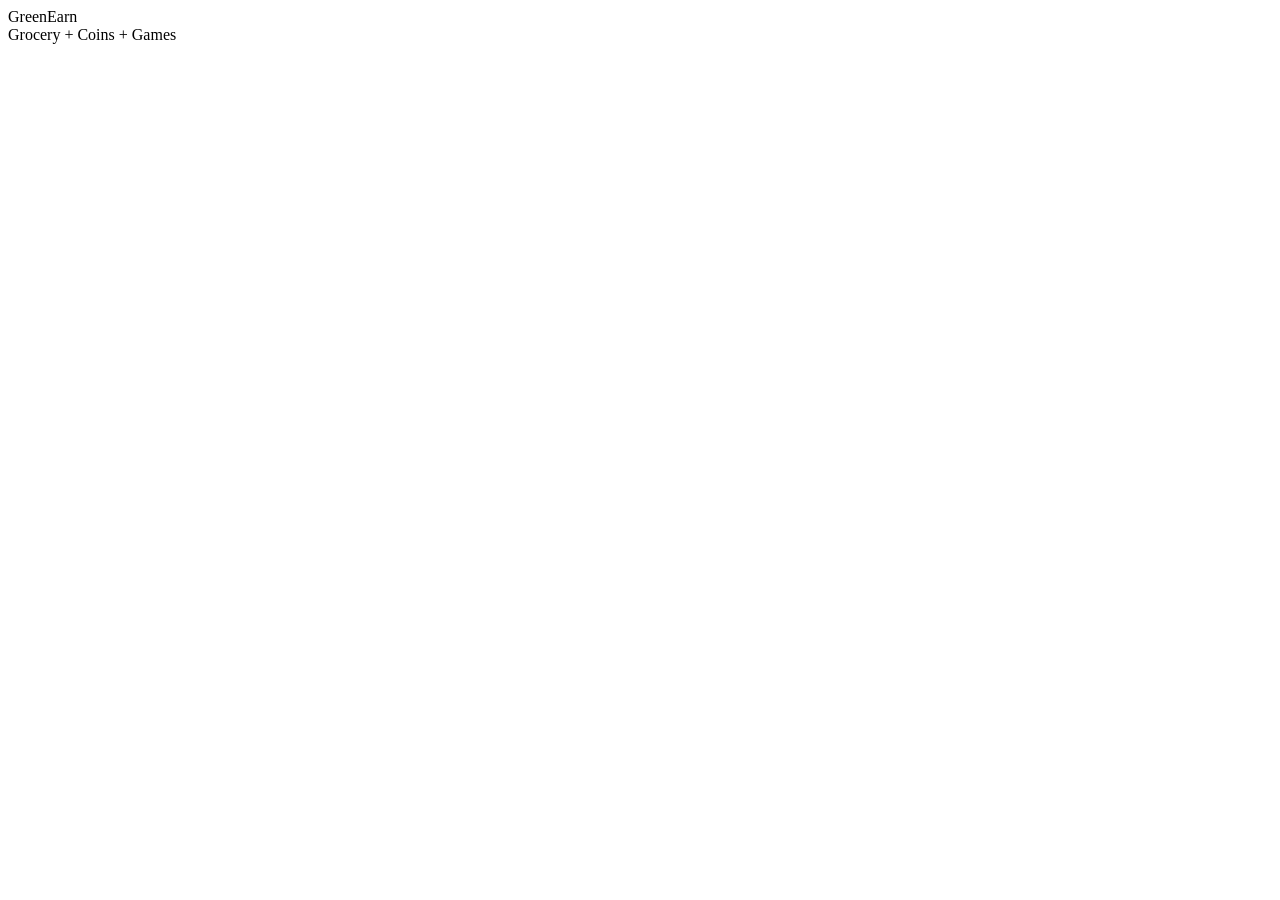
==== index.html @ c7df8be6 "Create index.html" ====
<!DOCTYPE html>
<html lang="hi">
<head>
  <meta charset="UTF-8">
  <meta name="viewport" content="width=device-width, initial-scale=1.0, maximum-scale=1.0, user-scalable=no">
  <meta name="theme-color" content="#00c896">
  <meta name="description" content="GreenEarn - Grocery shopping, coins earn karo, games khelo!">
  <meta name="mobile-web-app-capable" content="yes">
  <meta name="apple-mobile-web-app-capable" content="yes">
  <meta name="apple-mobile-web-app-status-bar-style" content="black-translucent">
  <meta name="apple-mobile-web-app-title" content="GreenEarn">
  <title>GreenEarn</title>
  <link rel="manifest" href="manifest.json">
  <link rel="icon" href="icons/icon-192.png">
  <link rel="apple-touch-icon" href="icons/icon-192.png">
  <link rel="stylesheet" href="css/style.css">
</head>
<body>

<!-- ===========================
     LOADING SCREEN
=========================== -->
<div id="loading-screen">
  <div class="loader-logo">GreenEarn</div>
  <div class="loader-sub">Grocery + Coins + Games</div>
  <div class="loader-bar">
    <div class="loader-bar-fill"></div>
  </div>
</div>

<!-- ===========================
     REGISTER SCREEN
=========================== -->
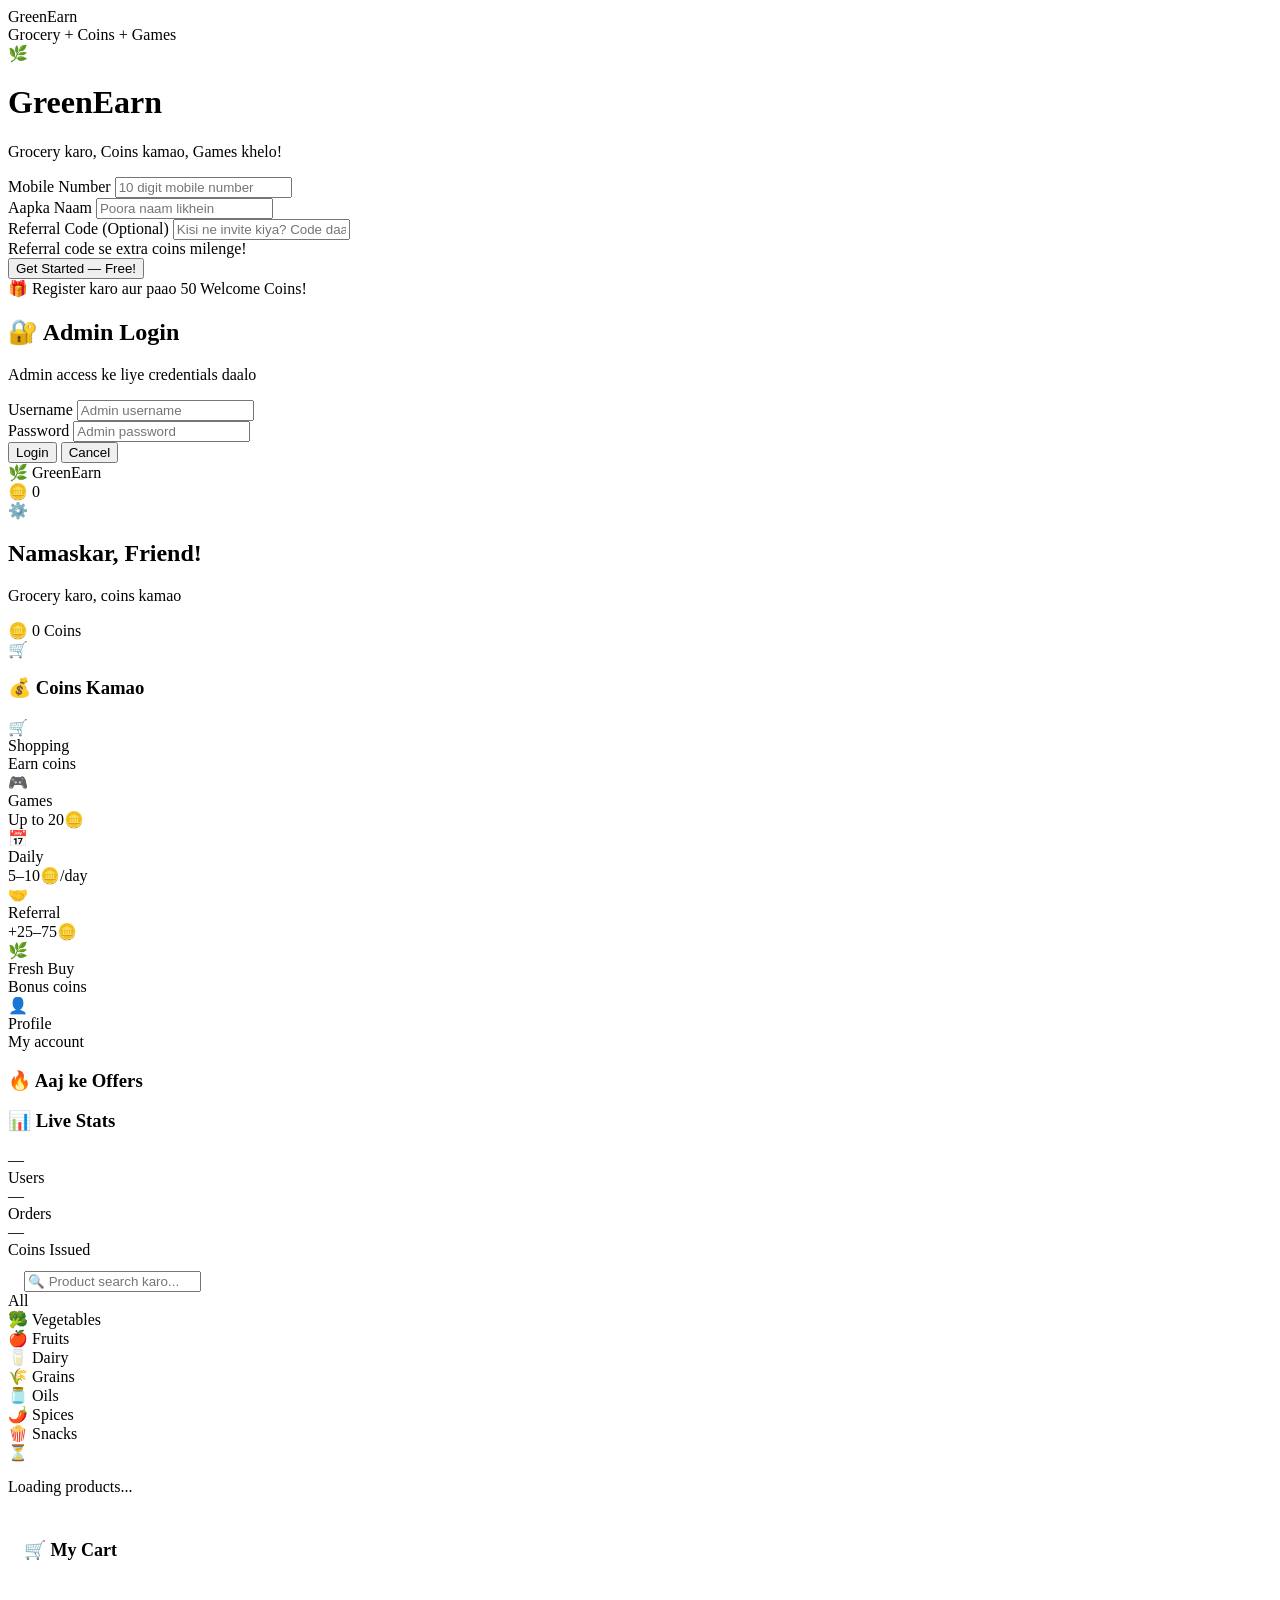
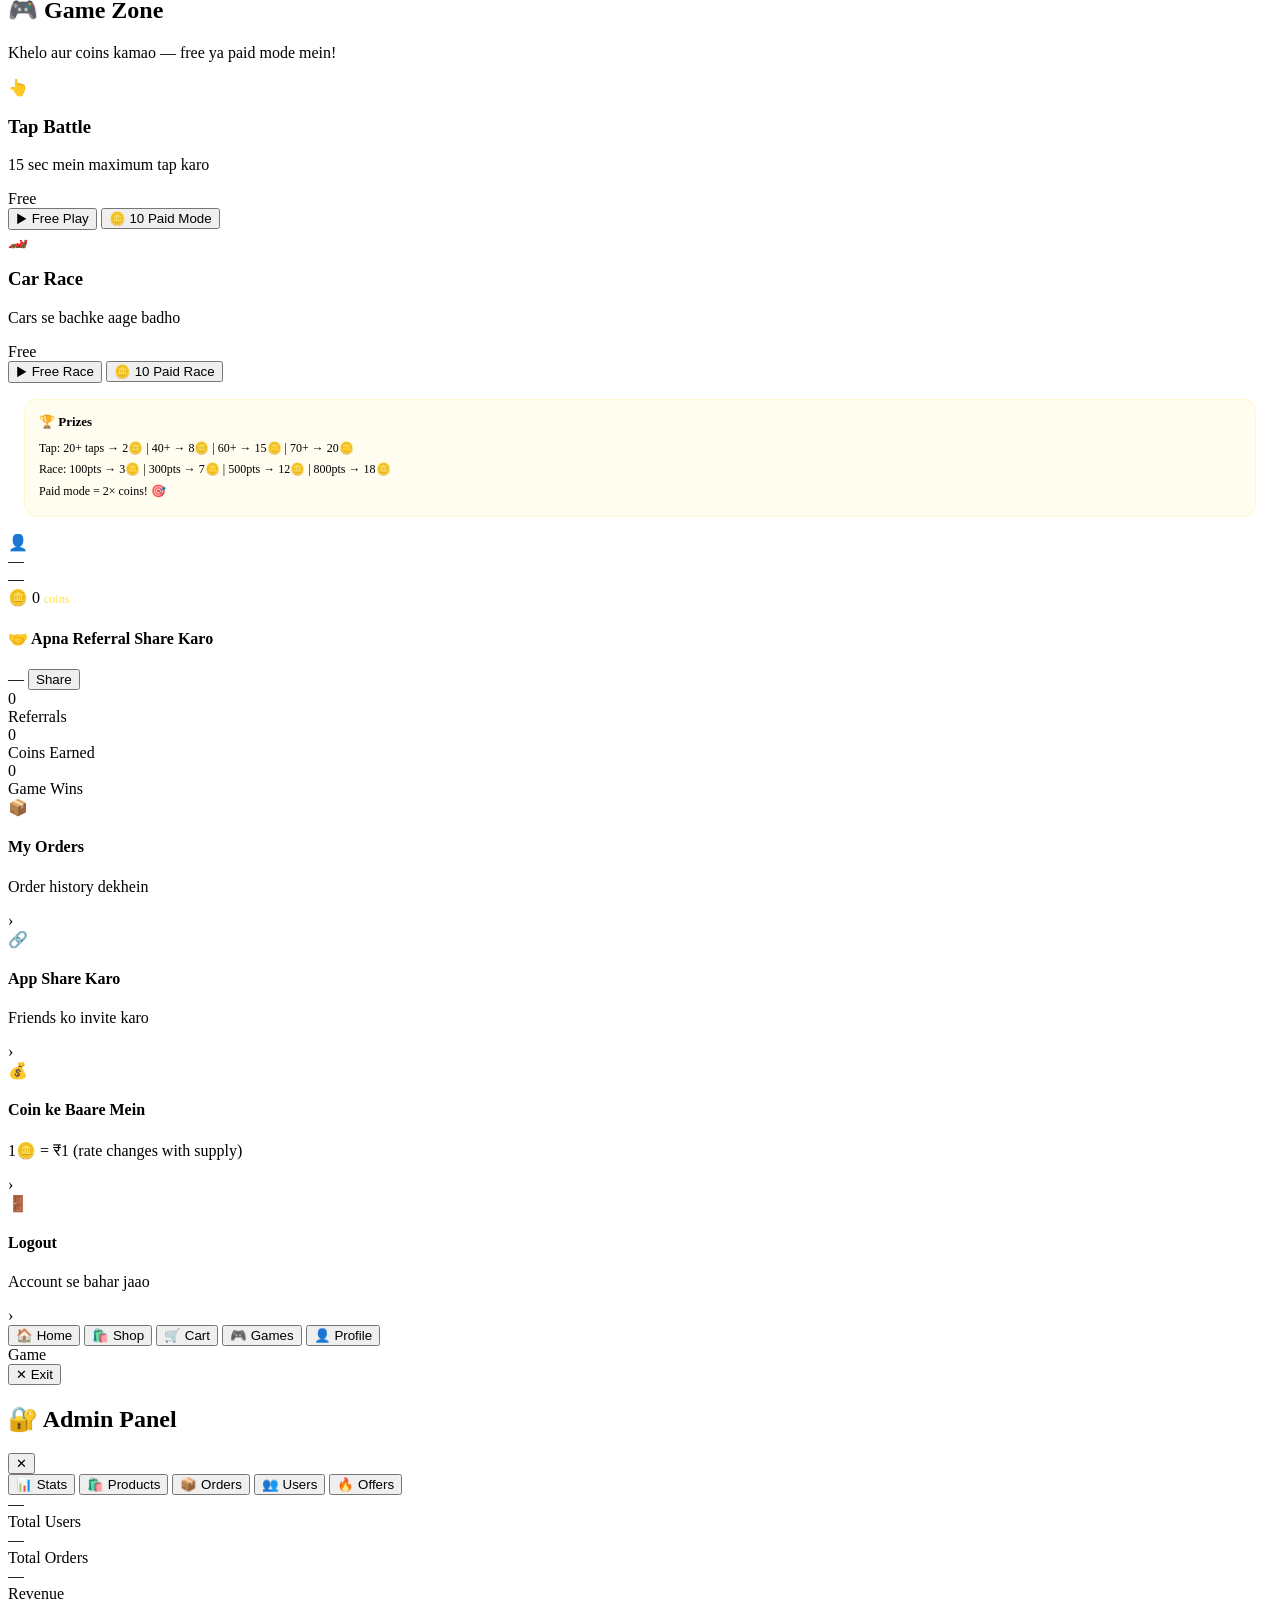
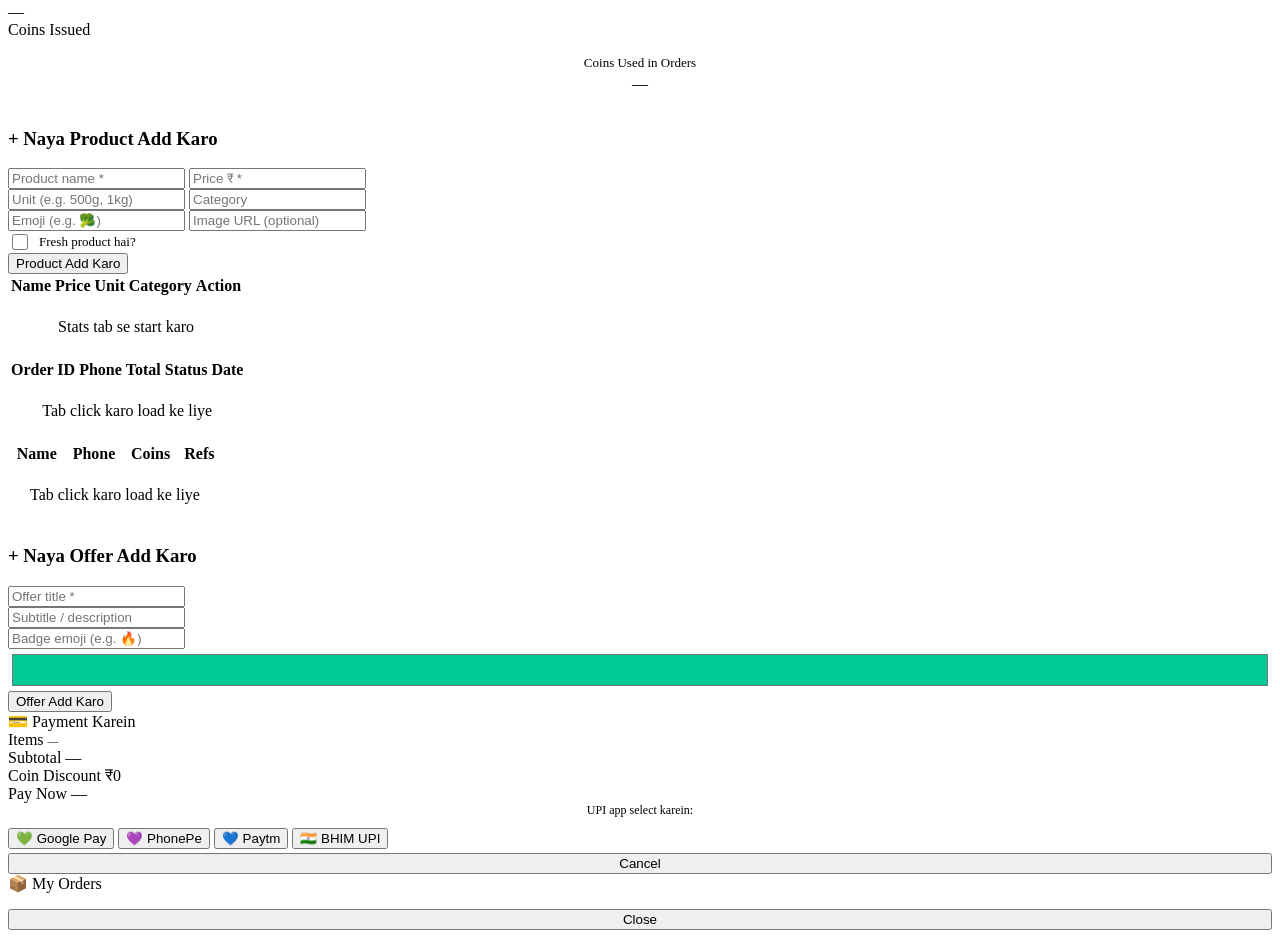
==== commit f8c69de2: "Create index.html" ====
--- a/index.html
+++ b/index.html
@@ -30,4 +30,561 @@
 
 <!-- ===========================
      REGISTER SCREEN
-=========================== -->+=========================== -->
+<div id="register-screen">
+  <div class="register-card">
+    <div class="register-logo">
+      <div class="logo-icon">🌿</div>
+      <h1>GreenEarn</h1>
+      <p>Grocery karo, Coins kamao, Games khelo!</p>
+    </div>
+    <form id="register-form">
+      <div class="input-group">
+        <label>Mobile Number</label>
+        <input type="tel" id="reg-phone" class="input-field" placeholder="10 digit mobile number" maxlength="10" pattern="[0-9]{10}" required>
+      </div>
+      <div class="input-group">
+        <label>Aapka Naam</label>
+        <input type="text" id="reg-name" class="input-field" placeholder="Poora naam likhein" required>
+      </div>
+      <div class="input-group">
+        <label>Referral Code (Optional)</label>
+        <input type="text" id="reg-ref" class="input-field" placeholder="Kisi ne invite kiya? Code daalo" autocomplete="off">
+        <div class="ref-note">Referral code se extra coins milenge!</div>
+      </div>
+      <button type="submit" class="btn-primary">Get Started — Free!</button>
+      <div class="welcome-bonus">🎁 Register karo aur paao 50 Welcome Coins!</div>
+    </form>
+  </div>
+</div>
+
+<!-- ===========================
+     ADMIN LOGIN
+=========================== -->
+<div id="admin-login-screen">
+  <div class="admin-login-card">
+    <h2>🔐 Admin Login</h2>
+    <p>Admin access ke liye credentials daalo</p>
+    <form id="admin-login-form">
+      <div class="input-group">
+        <label>Username</label>
+        <input type="text" id="admin-user-input" class="input-field" placeholder="Admin username" autocomplete="off">
+      </div>
+      <div class="input-group">
+        <label>Password</label>
+        <input type="password" id="admin-pass-input" class="input-field" placeholder="Admin password">
+      </div>
+      <button type="submit" class="btn-admin">Login</button>
+      <button type="button" class="btn-cancel" id="btn-cancel-admin">Cancel</button>
+    </form>
+  </div>
+</div>
+
+<!-- ===========================
+     MAIN APP
+=========================== -->
+<div id="main-app">
+
+  <!-- Header -->
+  <header class="app-header">
+    <div class="header-logo">🌿 GreenEarn</div>
+    <div class="header-right">
+      <div class="coin-chip">
+        <span>🪙</span>
+        <span class="coin-display" id="header-coins">0</span>
+      </div>
+      <div id="admin-tap-zone">⚙️</div>
+    </div>
+  </header>
+
+  <!-- Pages -->
+
+  <!-- HOME -->
+  <section id="page-home" class="page active">
+    <div class="hero-banner">
+      <div class="hero-text">
+        <h2>Namaskar, <span id="hero-user-name">Friend</span>!</h2>
+        <p>Grocery karo, coins kamao</p>
+        <div class="hero-coins"><span>🪙</span> <span id="hero-coins">0</span> Coins</div>
+      </div>
+      <div class="hero-emoji">🛒</div>
+    </div>
+
+    <!-- Supply Banner -->
+    <div id="supply-wrap"></div>
+
+    <!-- Earn Ways -->
+    <div class="section-header">
+      <h3>💰 Coins Kamao</h3>
+    </div>
+    <div class="earn-grid">
+      <div class="earn-card" onclick="loadPage('shop')">
+        <div class="earn-icon">🛒</div>
+        <div class="earn-title">Shopping</div>
+        <div class="earn-amt">Earn coins</div>
+      </div>
+      <div class="earn-card" onclick="loadPage('games')">
+        <div class="earn-icon">🎮</div>
+        <div class="earn-title">Games</div>
+        <div class="earn-amt">Up to 20🪙</div>
+      </div>
+      <div class="earn-card" id="btn-daily-bonus">
+        <div class="earn-icon">📅</div>
+        <div class="earn-title">Daily</div>
+        <div class="earn-amt">5–10🪙/day</div>
+      </div>
+      <div class="earn-card" onclick="loadPage('profile')">
+        <div class="earn-icon">🤝</div>
+        <div class="earn-title">Referral</div>
+        <div class="earn-amt">+25–75🪙</div>
+      </div>
+      <div class="earn-card" onclick="loadPage('shop')">
+        <div class="earn-icon">🌿</div>
+        <div class="earn-title">Fresh Buy</div>
+        <div class="earn-amt">Bonus coins</div>
+      </div>
+      <div class="earn-card" onclick="loadPage('profile')">
+        <div class="earn-icon">👤</div>
+        <div class="earn-title">Profile</div>
+        <div class="earn-amt">My account</div>
+      </div>
+    </div>
+
+    <!-- Offers -->
+    <div class="section-header">
+      <h3>🔥 Aaj ke Offers</h3>
+    </div>
+    <div class="offers-scroll" id="offers-wrap"></div>
+
+    <!-- Live Stats -->
+    <div class="section-header">
+      <h3>📊 Live Stats</h3>
+    </div>
+    <div class="stats-row">
+      <div class="stat-card">
+        <div class="stat-value" id="stat-users">—</div>
+        <div class="stat-label">Users</div>
+      </div>
+      <div class="stat-card">
+        <div class="stat-value" id="stat-orders">—</div>
+        <div class="stat-label">Orders</div>
+      </div>
+      <div class="stat-card">
+        <div class="stat-value" id="stat-coins">—</div>
+        <div class="stat-label">Coins Issued</div>
+      </div>
+    </div>
+  </section>
+
+  <!-- SHOP -->
+  <section id="page-shop" class="page">
+    <div style="padding:12px 16px 0">
+      <input type="search" id="search-input" class="input-field" placeholder="🔍 Product search karo...">
+    </div>
+    <div class="category-scroll">
+      <div class="cat-chip active" data-cat="All">All</div>
+      <div class="cat-chip" data-cat="Vegetables">🥦 Vegetables</div>
+      <div class="cat-chip" data-cat="Fruits">🍎 Fruits</div>
+      <div class="cat-chip" data-cat="Dairy">🥛 Dairy</div>
+      <div class="cat-chip" data-cat="Grains">🌾 Grains</div>
+      <div class="cat-chip" data-cat="Oils">🫙 Oils</div>
+      <div class="cat-chip" data-cat="Spices">🌶️ Spices</div>
+      <div class="cat-chip" data-cat="Snacks">🍿 Snacks</div>
+    </div>
+    <div class="products-grid" id="products-grid">
+      <div class="empty-state" style="grid-column:span 2">
+        <div class="empty-icon">⏳</div>
+        <p>Loading products...</p>
+      </div>
+    </div>
+  </section>
+
+  <!-- CART -->
+  <section id="page-cart" class="page">
+    <div style="padding:12px 16px 0;display:flex;justify-content:space-between;align-items:center">
+      <h2 style="font-size:18px;font-weight:700">🛒 My Cart</h2>
+    </div>
+    <div id="cart-container"></div>
+  </section>
+
+  <!-- GAMES -->
+  <section id="page-games" class="page">
+    <div class="games-hero">
+      <h2>🎮 Game Zone</h2>
+      <p>Khelo aur coins kamao — free ya paid mode mein!</p>
+    </div>
+    <div class="game-cards">
+      <!-- Tap Battle -->
+      <div class="game-card">
+        <div class="game-header">
+          <div class="game-icon">👆</div>
+          <div class="game-meta">
+            <h3>Tap Battle</h3>
+            <p>15 sec mein maximum tap karo</p>
+          </div>
+          <div class="game-badge free">Free</div>
+        </div>
+        <div class="game-actions">
+          <button class="btn-game-free" onclick="openTapFree()">▶ Free Play</button>
+          <button class="btn-game-paid" onclick="openTapPaid()">🪙 10 Paid Mode</button>
+        </div>
+      </div>
+      <!-- Car Race -->
+      <div class="game-card">
+        <div class="game-header">
+          <div class="game-icon">🏎️</div>
+          <div class="game-meta">
+            <h3>Car Race</h3>
+            <p>Cars se bachke aage badho</p>
+          </div>
+          <div class="game-badge free">Free</div>
+        </div>
+        <div class="game-actions">
+          <button class="btn-game-free" onclick="openRaceFree()">▶ Free Race</button>
+          <button class="btn-game-paid" onclick="openRacePaid()">🪙 10 Paid Race</button>
+        </div>
+      </div>
+    </div>
+    <div style="margin:16px;padding:14px;background:rgba(255,215,0,0.06);border:1px solid rgba(255,215,0,0.15);border-radius:14px">
+      <div style="font-size:13px;font-weight:700;color:var(--accent-gold);margin-bottom:8px">🏆 Prizes</div>
+      <div style="font-size:12px;color:var(--text-secondary);line-height:1.8">
+        Tap: 20+ taps → 2🪙 | 40+ → 8🪙 | 60+ → 15🪙 | 70+ → 20🪙<br>
+        Race: 100pts → 3🪙 | 300pts → 7🪙 | 500pts → 12🪙 | 800pts → 18🪙<br>
+        <span style="color:var(--accent-gold)">Paid mode = 2× coins! 🎯</span>
+      </div>
+    </div>
+  </section>
+
+  <!-- PROFILE -->
+  <section id="page-profile" class="page">
+    <div class="profile-card">
+      <div class="profile-avatar">👤</div>
+      <div class="profile-name" id="profile-name">—</div>
+      <div class="profile-phone" id="profile-phone">—</div>
+      <div class="profile-coins">
+        <span>🪙</span>
+        <span class="coin-display" id="profile-coins-val">0</span>
+        <span style="font-size:12px;font-weight:400;color:rgba(255,215,0,0.7)">coins</span>
+      </div>
+    </div>
+
+    <div class="referral-box">
+      <h4>🤝 Apna Referral Share Karo</h4>
+      <div class="ref-code-row">
+        <span class="ref-code" id="profile-ref-code">—</span>
+        <button class="btn-copy" id="btn-copy-ref">Share</button>
+      </div>
+      <div class="ref-stats">
+        <div class="ref-stat-item">
+          <div class="ref-stat-val" id="profile-ref-count">0</div>
+          <div class="ref-stat-lbl">Referrals</div>
+        </div>
+        <div class="ref-stat-item">
+          <div class="ref-stat-val" id="profile-ref-earned">0</div>
+          <div class="ref-stat-lbl">Coins Earned</div>
+        </div>
+        <div class="ref-stat-item">
+          <div class="ref-stat-val" id="profile-wins">0</div>
+          <div class="ref-stat-lbl">Game Wins</div>
+        </div>
+      </div>
+    </div>
+
+    <div class="menu-list">
+      <div class="menu-item" id="menu-orders">
+        <div class="menu-item-icon">📦</div>
+        <div class="menu-item-text">
+          <h4>My Orders</h4>
+          <p>Order history dekhein</p>
+        </div>
+        <div class="menu-item-arrow">›</div>
+      </div>
+      <div class="menu-item" id="menu-share">
+        <div class="menu-item-icon">🔗</div>
+        <div class="menu-item-text">
+          <h4>App Share Karo</h4>
+          <p>Friends ko invite karo</p>
+        </div>
+        <div class="menu-item-arrow">›</div>
+      </div>
+      <div class="menu-item">
+        <div class="menu-item-icon">💰</div>
+        <div class="menu-item-text">
+          <h4>Coin ke Baare Mein</h4>
+          <p>1🪙 = ₹1 (rate changes with supply)</p>
+        </div>
+        <div class="menu-item-arrow">›</div>
+      </div>
+      <div class="menu-item" id="menu-logout" style="border-color:rgba(255,77,109,0.2)">
+        <div class="menu-item-icon">🚪</div>
+        <div class="menu-item-text">
+          <h4 style="color:var(--accent-red)">Logout</h4>
+          <p>Account se bahar jaao</p>
+        </div>
+        <div class="menu-item-arrow">›</div>
+      </div>
+    </div>
+  </section>
+
+  <!-- Bottom Nav -->
+  <nav class="bottom-nav">
+    <button class="nav-item active" data-page="home">
+      <span class="nav-icon">🏠</span>
+      <span class="nav-label">Home</span>
+    </button>
+    <button class="nav-item" data-page="shop">
+      <span class="nav-icon">🛍️</span>
+      <span class="nav-label">Shop</span>
+    </button>
+    <button class="nav-item" data-page="cart" style="position:relative">
+      <span class="nav-icon">🛒</span>
+      <span class="nav-label">Cart</span>
+      <span id="cart-badge" style="display:none;position:absolute;top:4px;right:calc(50% - 18px);background:var(--accent-red);color:#fff;font-size:9px;font-weight:700;width:16px;height:16px;border-radius:50%;align-items:center;justify-content:center">0</span>
+    </button>
+    <button class="nav-item" data-page="games">
+      <span class="nav-icon">🎮</span>
+      <span class="nav-label">Games</span>
+    </button>
+    <button class="nav-item" data-page="profile">
+      <span class="nav-icon">👤</span>
+      <span class="nav-label">Profile</span>
+    </button>
+  </nav>
+
+</div><!-- end main-app -->
+
+<!-- ===========================
+     GAME OVERLAY (Fullscreen)
+=========================== -->
+<div id="game-overlay">
+  <div class="game-overlay-header">
+    <div class="game-overlay-title" id="game-overlay-title">Game</div>
+    <button class="btn-close-game" id="btn-close-game">✕ Exit</button>
+  </div>
+  <div id="game-canvas-area"></div>
+</div>
+
+<!-- ===========================
+     ADMIN PANEL
+=========================== -->
+<div id="admin-panel">
+  <div class="admin-header">
+    <h2>🔐 Admin Panel</h2>
+    <button class="btn-admin-close" id="btn-close-admin">✕</button>
+  </div>
+  <div class="admin-tabs">
+    <button class="admin-tab active" data-tab="stats">📊 Stats</button>
+    <button class="admin-tab" data-tab="products">🛍️ Products</button>
+    <button class="admin-tab" data-tab="orders">📦 Orders</button>
+    <button class="admin-tab" data-tab="users">👥 Users</button>
+    <button class="admin-tab" data-tab="offers">🔥 Offers</button>
+  </div>
+  <div class="admin-content">
+
+    <!-- Stats Section -->
+    <div id="admin-sec-stats" class="admin-section active">
+      <div class="admin-stats-grid">
+        <div class="admin-stat-card">
+          <div class="admin-stat-val" id="astat-users">—</div>
+          <div class="admin-stat-lbl">Total Users</div>
+        </div>
+        <div class="admin-stat-card">
+          <div class="admin-stat-val" id="astat-orders">—</div>
+          <div class="admin-stat-lbl">Total Orders</div>
+        </div>
+        <div class="admin-stat-card">
+          <div class="admin-stat-val" id="astat-revenue">—</div>
+          <div class="admin-stat-lbl">Revenue</div>
+        </div>
+        <div class="admin-stat-card">
+          <div class="admin-stat-val" id="astat-coins-issued">—</div>
+          <div class="admin-stat-lbl">Coins Issued</div>
+        </div>
+      </div>
+      <div class="admin-stat-card" style="text-align:center;padding:16px">
+        <div style="font-size:13px;color:var(--text-muted)">Coins Used in Orders</div>
+        <div class="admin-stat-val" id="astat-coins-used" style="margin-top:4px">—</div>
+      </div>
+    </div>
+
+    <!-- Products Section -->
+    <div id="admin-sec-products" class="admin-section">
+      <div class="admin-form">
+        <h3>+ Naya Product Add Karo</h3>
+        <form id="admin-add-product-form">
+          <div class="form-row">
+            <input type="text" id="p-name" class="admin-input" placeholder="Product name *" required>
+            <input type="number" id="p-price" class="admin-input" placeholder="Price ₹ *" step="0.01" required>
+          </div>
+          <div class="form-row">
+            <input type="text" id="p-unit" class="admin-input" placeholder="Unit (e.g. 500g, 1kg)">
+            <input type="text" id="p-category" class="admin-input" placeholder="Category">
+          </div>
+          <div class="form-row">
+            <input type="text" id="p-emoji" class="admin-input" placeholder="Emoji (e.g. 🥦)">
+            <input type="text" id="p-img" class="admin-input" placeholder="Image URL (optional)">
+          </div>
+          <div class="form-row-1" style="display:flex;align-items:center;gap:8px">
+            <input type="checkbox" id="p-fresh" style="width:16px;height:16px;accent-color:var(--accent-green)">
+            <label for="p-fresh" style="font-size:13px;color:var(--text-secondary)">Fresh product hai?</label>
+          </div>
+          <button type="submit" class="btn-admin-save">Product Add Karo</button>
+        </form>
+      </div>
+      <div class="admin-table-wrap" style="overflow-x:auto">
+        <table class="admin-table">
+          <thead>
+            <tr>
+              <th>Name</th>
+              <th>Price</th>
+              <th>Unit</th>
+              <th>Category</th>
+              <th>Action</th>
+            </tr>
+          </thead>
+          <tbody id="admin-products-tbody">
+            <tr><td colspan="5" style="text-align:center;padding:20px;color:var(--text-muted)">Stats tab se start karo</td></tr>
+          </tbody>
+        </table>
+      </div>
+    </div>
+
+    <!-- Orders Section -->
+    <div id="admin-sec-orders" class="admin-section">
+      <div class="admin-table-wrap" style="overflow-x:auto">
+        <table class="admin-table">
+          <thead>
+            <tr>
+              <th>Order ID</th>
+              <th>Phone</th>
+              <th>Total</th>
+              <th>Status</th>
+              <th>Date</th>
+            </tr>
+          </thead>
+          <tbody id="admin-orders-tbody">
+            <tr><td colspan="5" style="text-align:center;padding:20px;color:var(--text-muted)">Tab click karo load ke liye</td></tr>
+          </tbody>
+        </table>
+      </div>
+    </div>
+
+    <!-- Users Section -->
+    <div id="admin-sec-users" class="admin-section">
+      <div class="admin-table-wrap" style="overflow-x:auto">
+        <table class="admin-table">
+          <thead>
+            <tr>
+              <th>Name</th>
+              <th>Phone</th>
+              <th>Coins</th>
+              <th>Refs</th>
+            </tr>
+          </thead>
+          <tbody id="admin-users-tbody">
+            <tr><td colspan="4" style="text-align:center;padding:20px;color:var(--text-muted)">Tab click karo load ke liye</td></tr>
+          </tbody>
+        </table>
+      </div>
+    </div>
+
+    <!-- Offers Section -->
+    <div id="admin-sec-offers" class="admin-section">
+      <div class="admin-form">
+        <h3>+ Naya Offer Add Karo</h3>
+        <form id="admin-add-offer-form">
+          <div class="form-row-1">
+            <input type="text" id="o-title" class="admin-input" placeholder="Offer title *" required>
+          </div>
+          <div class="form-row-1">
+            <input type="text" id="o-subtitle" class="admin-input" placeholder="Subtitle / description">
+          </div>
+          <div class="form-row">
+            <input type="text" id="o-badge" class="admin-input" placeholder="Badge emoji (e.g. 🔥)">
+            <input type="color" id="o-color" value="#00c896" style="width:100%;height:42px;border-radius:10px;border:1px solid var(--glass-border);background:transparent;cursor:pointer">
+          </div>
+          <button type="submit" class="btn-admin-save">Offer Add Karo</button>
+        </form>
+      </div>
+      <div id="admin-offers-list"></div>
+    </div>
+
+  </div><!-- end admin-content -->
+</div><!-- end admin-panel -->
+
+<!-- ===========================
+     MODALS
+=========================== -->
+
+<!-- Product Detail Modal -->
+<div class="modal-overlay" id="product-modal">
+  <div class="modal-sheet">
+    <div class="modal-handle"></div>
+    <div id="modal-product-content"></div>
+  </div>
+</div>
+
+<!-- Checkout Modal -->
+<div class="modal-overlay" id="checkout-modal">
+  <div class="modal-sheet">
+    <div class="modal-handle"></div>
+    <div class="modal-title">💳 Payment Karein</div>
+    <div class="order-info">
+      <div class="order-row">
+        <span>Items</span>
+        <span id="modal-order-items" style="font-size:11px;max-width:180px;text-align:right;color:var(--text-secondary)">—</span>
+      </div>
+      <div class="order-row">
+        <span>Subtotal</span>
+        <span id="modal-order-subtotal">—</span>
+      </div>
+      <div class="order-row" style="color:var(--accent-gold)">
+        <span>Coin Discount</span>
+        <span id="modal-order-coins">₹0</span>
+      </div>
+      <div class="order-row highlight">
+        <span>Pay Now</span>
+        <span id="modal-order-total">—</span>
+      </div>
+    </div>
+    <div style="font-size:12px;color:var(--text-secondary);margin-bottom:10px;text-align:center">UPI app select karein:</div>
+    <div class="upi-options">
+      <button class="upi-btn" data-upi="gpay">
+        <span class="upi-icon">💚</span>
+        <span>Google Pay</span>
+      </button>
+      <button class="upi-btn" data-upi="phonepe">
+        <span class="upi-icon">💜</span>
+        <span>PhonePe</span>
+      </button>
+      <button class="upi-btn" data-upi="paytm">
+        <span class="upi-icon">💙</span>
+        <span>Paytm</span>
+      </button>
+      <button class="upi-btn" data-upi="bhim">
+        <span class="upi-icon">🇮🇳</span>
+        <span>BHIM UPI</span>
+      </button>
+    </div>
+    <button class="btn-cancel" style="width:100%;margin-top:4px" onclick="closeModal('checkout-modal')">Cancel</button>
+  </div>
+</div>
+
+<!-- Orders History Modal -->
+<div class="modal-overlay" id="orders-modal">
+  <div class="modal-sheet">
+    <div class="modal-handle"></div>
+    <div class="modal-title">📦 My Orders</div>
+    <div id="orders-modal-content"></div>
+    <button class="btn-cancel" style="width:100%;margin-top:16px" onclick="closeModal('orders-modal')">Close</button>
+  </div>
+</div>
+
+<!-- Toast -->
+<div id="toast"></div>
+
+<!-- Scripts -->
+<script src="js/db.js"></script>
+<script src="js/app.js"></script>
+</body>
+</html>
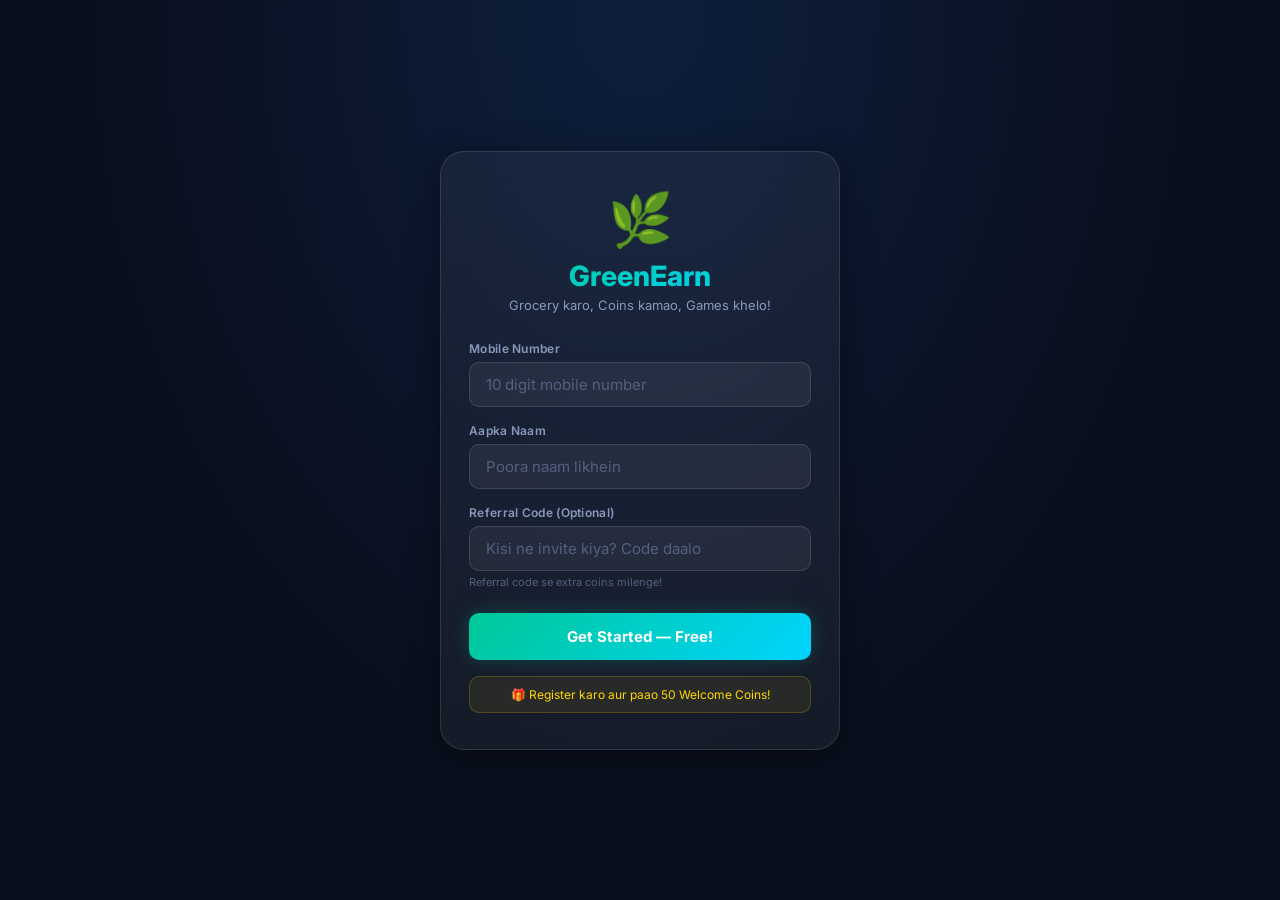
==== commit cf5f6443: "Create index.html" ====
--- a/index.html
+++ b/index.html
@@ -11,9 +11,9 @@
   <meta name="apple-mobile-web-app-title" content="GreenEarn">
   <title>GreenEarn</title>
   <link rel="manifest" href="manifest.json">
-  <link rel="icon" href="icons/icon-192.png">
-  <link rel="apple-touch-icon" href="icons/icon-192.png">
-  <link rel="stylesheet" href="css/style.css">
+  <link rel="icon" href="icon-192.png">
+  <link rel="apple-touch-icon" href="icon-192.png">
+  <link rel="stylesheet" href="style.css">
 </head>
 <body>
 
@@ -584,7 +584,7 @@
 <div id="toast"></div>
 
 <!-- Scripts -->
-<script src="js/db.js"></script>
-<script src="js/app.js"></script>
+<script src="db.js"></script>
+<script src="app.js"></script>
 </body>
-</html>+</html>
--- a/style.css
+++ b/style.css
@@ -0,0 +1,1434 @@
+/* ============================================
+   GreenEarn - Dark Glassmorphism Design
+   ============================================ */
+
+/* --- Fonts --- */
+@import url('https://fonts.googleapis.com/css2?family=Inter:wght@300;400;500;600;700;800&display=swap');
+
+/* --- CSS Variables --- */
+:root {
+  --bg-primary: #0a0f1e;
+  --bg-secondary: #0d1428;
+  --bg-card: rgba(255,255,255,0.05);
+  --bg-card-hover: rgba(255,255,255,0.09);
+  --glass-border: rgba(255,255,255,0.12);
+  --glass-border-bright: rgba(0,200,150,0.35);
+
+  --accent-green: #00c896;
+  --accent-cyan: #00d4ff;
+  --accent-gold: #ffd700;
+  --accent-red: #ff4d6d;
+  --accent-purple: #a855f7;
+
+  --text-primary: #f0f4ff;
+  --text-secondary: #8899bb;
+  --text-muted: #556080;
+
+  --gradient-main: linear-gradient(135deg, #00c896 0%, #00d4ff 100%);
+  --gradient-gold: linear-gradient(135deg, #ffd700 0%, #ffaa00 100%);
+  --gradient-bg: radial-gradient(ellipse at top, #0d1f3c 0%, #0a0f1e 60%);
+
+  --shadow-card: 0 8px 32px rgba(0,0,0,0.4);
+  --shadow-glow: 0 0 20px rgba(0,200,150,0.25);
+
+  --radius-sm: 10px;
+  --radius-md: 16px;
+  --radius-lg: 24px;
+  --radius-xl: 32px;
+
+  --nav-height: 64px;
+  --header-height: 60px;
+  --font: 'Inter', sans-serif;
+}
+
+/* --- Reset --- */
+*, *::before, *::after { box-sizing: border-box; margin: 0; padding: 0; }
+html { scroll-behavior: smooth; -webkit-text-size-adjust: 100%; }
+body {
+  font-family: var(--font);
+  background: var(--bg-primary);
+  background-image: var(--gradient-bg);
+  color: var(--text-primary);
+  min-height: 100vh;
+  overflow-x: hidden;
+  -webkit-font-smoothing: antialiased;
+}
+img { max-width: 100%; display: block; }
+button { cursor: pointer; font-family: var(--font); border: none; outline: none; }
+input, textarea, select { font-family: var(--font); outline: none; }
+a { text-decoration: none; color: inherit; }
+ul, ol { list-style: none; }
+
+/* --- Scrollbar --- */
+::-webkit-scrollbar { width: 4px; height: 4px; }
+::-webkit-scrollbar-track { background: transparent; }
+::-webkit-scrollbar-thumb { background: var(--accent-green); border-radius: 4px; }
+
+/* ============================================
+   LOADING SCREEN
+   ============================================ */
+#loading-screen {
+  position: fixed;
+  inset: 0;
+  background: var(--bg-primary);
+  display: flex;
+  flex-direction: column;
+  align-items: center;
+  justify-content: center;
+  z-index: 9999;
+  gap: 20px;
+}
+.loader-logo {
+  font-size: 48px;
+  font-weight: 800;
+  background: var(--gradient-main);
+  -webkit-background-clip: text;
+  -webkit-text-fill-color: transparent;
+  background-clip: text;
+  letter-spacing: -1px;
+}
+.loader-sub { color: var(--text-secondary); font-size: 14px; }
+.loader-bar {
+  width: 200px;
+  height: 3px;
+  background: rgba(255,255,255,0.1);
+  border-radius: 3px;
+  overflow: hidden;
+}
+.loader-bar-fill {
+  height: 100%;
+  width: 0;
+  background: var(--gradient-main);
+  border-radius: 3px;
+  animation: loadBar 1.5s ease forwards;
+}
+@keyframes loadBar { to { width: 100%; } }
+
+/* ============================================
+   REGISTRATION SCREEN
+   ============================================ */
+#register-screen {
+  position: fixed;
+  inset: 0;
+  background: var(--bg-primary);
+  background-image: var(--gradient-bg);
+  display: none;
+  flex-direction: column;
+  align-items: center;
+  justify-content: center;
+  z-index: 1000;
+  padding: 20px;
+}
+#register-screen.active { display: flex; }
+.register-card {
+  background: var(--bg-card);
+  border: 1px solid var(--glass-border);
+  backdrop-filter: blur(20px);
+  -webkit-backdrop-filter: blur(20px);
+  border-radius: var(--radius-lg);
+  padding: 36px 28px;
+  width: 100%;
+  max-width: 400px;
+  box-shadow: var(--shadow-card);
+}
+.register-logo {
+  text-align: center;
+  margin-bottom: 28px;
+}
+.register-logo .logo-icon { font-size: 52px; margin-bottom: 8px; }
+.register-logo h1 {
+  font-size: 28px;
+  font-weight: 800;
+  background: var(--gradient-main);
+  -webkit-background-clip: text;
+  -webkit-text-fill-color: transparent;
+  background-clip: text;
+}
+.register-logo p { color: var(--text-secondary); font-size: 13px; margin-top: 4px; }
+.input-group { margin-bottom: 16px; }
+.input-group label {
+  display: block;
+  font-size: 12px;
+  font-weight: 600;
+  color: var(--text-secondary);
+  margin-bottom: 6px;
+  letter-spacing: 0.3px;
+}
+.input-field {
+  width: 100%;
+  background: rgba(255,255,255,0.06);
+  border: 1px solid var(--glass-border);
+  border-radius: var(--radius-sm);
+  padding: 12px 16px;
+  color: var(--text-primary);
+  font-size: 15px;
+  transition: border-color 0.2s, background 0.2s;
+}
+.input-field:focus {
+  border-color: var(--accent-green);
+  background: rgba(0,200,150,0.06);
+}
+.input-field::placeholder { color: var(--text-muted); }
+.ref-note { font-size: 11px; color: var(--text-muted); margin-top: 4px; }
+.btn-primary {
+  width: 100%;
+  padding: 14px;
+  background: var(--gradient-main);
+  color: #fff;
+  font-size: 15px;
+  font-weight: 700;
+  border-radius: var(--radius-sm);
+  border: none;
+  margin-top: 8px;
+  transition: opacity 0.2s, transform 0.1s;
+  box-shadow: var(--shadow-glow);
+}
+.btn-primary:active { transform: scale(0.98); opacity: 0.9; }
+.welcome-bonus {
+  text-align: center;
+  margin-top: 16px;
+  padding: 10px 14px;
+  background: rgba(255,215,0,0.08);
+  border: 1px solid rgba(255,215,0,0.2);
+  border-radius: var(--radius-sm);
+  font-size: 12px;
+  color: var(--accent-gold);
+}
+
+/* ============================================
+   ADMIN LOGIN SCREEN
+   ============================================ */
+#admin-login-screen {
+  position: fixed;
+  inset: 0;
+  background: rgba(0,0,0,0.85);
+  backdrop-filter: blur(10px);
+  display: none;
+  align-items: center;
+  justify-content: center;
+  z-index: 2000;
+  padding: 20px;
+}
+#admin-login-screen.active { display: flex; }
+.admin-login-card {
+  background: var(--bg-secondary);
+  border: 1px solid rgba(168,85,247,0.3);
+  border-radius: var(--radius-lg);
+  padding: 32px 28px;
+  width: 100%;
+  max-width: 360px;
+  box-shadow: 0 0 40px rgba(168,85,247,0.15);
+}
+.admin-login-card h2 {
+  font-size: 20px;
+  font-weight: 700;
+  color: var(--accent-purple);
+  margin-bottom: 6px;
+  display: flex;
+  align-items: center;
+  gap: 8px;
+}
+.admin-login-card p { color: var(--text-secondary); font-size: 13px; margin-bottom: 24px; }
+.btn-admin {
+  width: 100%;
+  padding: 13px;
+  background: linear-gradient(135deg, #a855f7, #7c3aed);
+  color: #fff;
+  font-size: 14px;
+  font-weight: 700;
+  border-radius: var(--radius-sm);
+  border: none;
+  margin-top: 8px;
+  transition: opacity 0.2s;
+}
+.btn-cancel {
+  width: 100%;
+  padding: 12px;
+  background: rgba(255,255,255,0.06);
+  color: var(--text-secondary);
+  font-size: 14px;
+  font-weight: 500;
+  border-radius: var(--radius-sm);
+  border: 1px solid var(--glass-border);
+  margin-top: 8px;
+}
+
+/* ============================================
+   MAIN APP
+   ============================================ */
+#main-app { display: none; min-height: 100vh; padding-bottom: var(--nav-height); }
+#main-app.active { display: block; }
+
+/* --- Header --- */
+.app-header {
+  position: sticky;
+  top: 0;
+  z-index: 100;
+  height: var(--header-height);
+  background: rgba(10,15,30,0.92);
+  backdrop-filter: blur(20px);
+  -webkit-backdrop-filter: blur(20px);
+  border-bottom: 1px solid var(--glass-border);
+  display: flex;
+  align-items: center;
+  justify-content: space-between;
+  padding: 0 16px;
+}
+.header-logo {
+  font-size: 22px;
+  font-weight: 800;
+  background: var(--gradient-main);
+  -webkit-background-clip: text;
+  -webkit-text-fill-color: transparent;
+  background-clip: text;
+}
+.header-right { display: flex; align-items: center; gap: 12px; }
+.coin-chip {
+  display: flex;
+  align-items: center;
+  gap: 6px;
+  background: rgba(255,215,0,0.1);
+  border: 1px solid rgba(255,215,0,0.25);
+  border-radius: 20px;
+  padding: 5px 12px;
+  font-size: 13px;
+  font-weight: 700;
+  color: var(--accent-gold);
+}
+.coin-chip span { font-size: 16px; }
+#admin-tap-zone {
+  width: 32px;
+  height: 32px;
+  cursor: pointer;
+  display: flex;
+  align-items: center;
+  justify-content: center;
+  border-radius: 50%;
+  background: rgba(255,255,255,0.04);
+  border: 1px solid var(--glass-border);
+  font-size: 18px;
+  transition: background 0.2s;
+}
+
+/* --- Bottom Nav --- */
+.bottom-nav {
+  position: fixed;
+  bottom: 0;
+  left: 0;
+  right: 0;
+  height: var(--nav-height);
+  background: rgba(10,15,30,0.96);
+  backdrop-filter: blur(20px);
+  -webkit-backdrop-filter: blur(20px);
+  border-top: 1px solid var(--glass-border);
+  display: flex;
+  align-items: center;
+  justify-content: space-around;
+  z-index: 100;
+  padding: 0 8px;
+}
+.nav-item {
+  flex: 1;
+  display: flex;
+  flex-direction: column;
+  align-items: center;
+  justify-content: center;
+  gap: 3px;
+  padding: 8px 4px;
+  background: none;
+  border: none;
+  cursor: pointer;
+  transition: all 0.2s;
+  border-radius: var(--radius-sm);
+  color: var(--text-muted);
+}
+.nav-item .nav-icon { font-size: 20px; transition: transform 0.2s; }
+.nav-item .nav-label { font-size: 10px; font-weight: 500; transition: color 0.2s; }
+.nav-item.active { color: var(--accent-green); }
+.nav-item.active .nav-icon { transform: scale(1.1); }
+
+/* --- Pages --- */
+.page { display: none; padding: 0 0 16px; }
+.page.active { display: block; }
+
+/* ============================================
+   HOME PAGE
+   ============================================ */
+.hero-banner {
+  margin: 12px;
+  padding: 20px;
+  background: linear-gradient(135deg, rgba(0,200,150,0.15) 0%, rgba(0,212,255,0.08) 100%);
+  border: 1px solid var(--glass-border-bright);
+  border-radius: var(--radius-lg);
+  display: flex;
+  justify-content: space-between;
+  align-items: center;
+  overflow: hidden;
+  position: relative;
+}
+.hero-banner::before {
+  content: '';
+  position: absolute;
+  top: -50%;
+  right: -20%;
+  width: 200px;
+  height: 200px;
+  background: radial-gradient(circle, rgba(0,200,150,0.15) 0%, transparent 70%);
+  pointer-events: none;
+}
+.hero-text h2 { font-size: 18px; font-weight: 700; line-height: 1.3; }
+.hero-text p { color: var(--text-secondary); font-size: 12px; margin-top: 4px; }
+.hero-text .hero-coins {
+  display: inline-flex;
+  align-items: center;
+  gap: 5px;
+  background: var(--gradient-gold);
+  -webkit-background-clip: text;
+  -webkit-text-fill-color: transparent;
+  background-clip: text;
+  font-size: 20px;
+  font-weight: 800;
+  margin-top: 8px;
+}
+.hero-emoji { font-size: 54px; line-height: 1; filter: drop-shadow(0 4px 12px rgba(0,200,150,0.3)); }
+
+/* Section Headers */
+.section-header {
+  display: flex;
+  align-items: center;
+  justify-content: space-between;
+  padding: 16px 16px 10px;
+}
+.section-header h3 { font-size: 15px; font-weight: 700; }
+.section-header a { font-size: 12px; color: var(--accent-green); font-weight: 500; }
+
+/* Offers Scroll */
+.offers-scroll {
+  display: flex;
+  gap: 10px;
+  padding: 0 16px 4px;
+  overflow-x: auto;
+  scrollbar-width: none;
+  -ms-overflow-style: none;
+}
+.offers-scroll::-webkit-scrollbar { display: none; }
+.offer-card {
+  min-width: 200px;
+  padding: 14px 16px;
+  border-radius: var(--radius-md);
+  border: 1px solid var(--glass-border);
+  background: var(--bg-card);
+  backdrop-filter: blur(12px);
+  flex-shrink: 0;
+  cursor: pointer;
+  transition: transform 0.2s, border-color 0.2s;
+}
+.offer-card:active { transform: scale(0.97); }
+.offer-badge {
+  font-size: 10px;
+  font-weight: 700;
+  padding: 3px 8px;
+  border-radius: 20px;
+  display: inline-block;
+  margin-bottom: 8px;
+}
+.offer-card h4 { font-size: 14px; font-weight: 600; }
+.offer-card p { font-size: 11px; color: var(--text-secondary); margin-top: 3px; }
+
+/* Earn Ways */
+.earn-grid {
+  display: grid;
+  grid-template-columns: repeat(3, 1fr);
+  gap: 10px;
+  padding: 0 16px;
+}
+.earn-card {
+  background: var(--bg-card);
+  border: 1px solid var(--glass-border);
+  border-radius: var(--radius-md);
+  padding: 14px 10px;
+  text-align: center;
+  cursor: pointer;
+  transition: all 0.2s;
+  backdrop-filter: blur(12px);
+}
+.earn-card:active { transform: scale(0.96); background: var(--bg-card-hover); }
+.earn-card .earn-icon { font-size: 26px; margin-bottom: 6px; }
+.earn-card .earn-title { font-size: 11px; font-weight: 600; color: var(--text-primary); }
+.earn-card .earn-amt {
+  font-size: 11px;
+  font-weight: 700;
+  color: var(--accent-green);
+  margin-top: 3px;
+}
+
+/* Stats Row */
+.stats-row {
+  display: grid;
+  grid-template-columns: repeat(3, 1fr);
+  gap: 10px;
+  padding: 0 16px;
+  margin-top: 4px;
+}
+.stat-card {
+  background: var(--bg-card);
+  border: 1px solid var(--glass-border);
+  border-radius: var(--radius-md);
+  padding: 14px 10px;
+  text-align: center;
+  backdrop-filter: blur(12px);
+}
+.stat-value {
+  font-size: 20px;
+  font-weight: 800;
+  background: var(--gradient-main);
+  -webkit-background-clip: text;
+  -webkit-text-fill-color: transparent;
+  background-clip: text;
+}
+.stat-label { font-size: 10px; color: var(--text-secondary); margin-top: 3px; font-weight: 500; }
+
+/* ============================================
+   SHOP PAGE
+   ============================================ */
+.category-scroll {
+  display: flex;
+  gap: 8px;
+  padding: 12px 16px;
+  overflow-x: auto;
+  scrollbar-width: none;
+}
+.category-scroll::-webkit-scrollbar { display: none; }
+.cat-chip {
+  padding: 7px 16px;
+  border-radius: 20px;
+  border: 1px solid var(--glass-border);
+  background: var(--bg-card);
+  font-size: 12px;
+  font-weight: 600;
+  white-space: nowrap;
+  cursor: pointer;
+  transition: all 0.2s;
+  color: var(--text-secondary);
+  flex-shrink: 0;
+}
+.cat-chip.active {
+  background: var(--gradient-main);
+  border-color: transparent;
+  color: #fff;
+  box-shadow: 0 3px 12px rgba(0,200,150,0.3);
+}
+
+.products-grid {
+  display: grid;
+  grid-template-columns: repeat(2, 1fr);
+  gap: 12px;
+  padding: 0 16px;
+}
+.product-card {
+  background: var(--bg-card);
+  border: 1px solid var(--glass-border);
+  border-radius: var(--radius-md);
+  overflow: hidden;
+  cursor: pointer;
+  transition: all 0.2s;
+  backdrop-filter: blur(12px);
+}
+.product-card:active { transform: scale(0.98); }
+.product-img {
+  height: 110px;
+  background: rgba(255,255,255,0.04);
+  display: flex;
+  align-items: center;
+  justify-content: center;
+  font-size: 50px;
+  position: relative;
+}
+.product-img img {
+  width: 100%;
+  height: 100%;
+  object-fit: cover;
+}
+.fresh-tag {
+  position: absolute;
+  top: 6px;
+  left: 6px;
+  background: rgba(0,200,150,0.15);
+  border: 1px solid rgba(0,200,150,0.4);
+  border-radius: 6px;
+  padding: 2px 7px;
+  font-size: 9px;
+  font-weight: 700;
+  color: var(--accent-green);
+}
+.product-info { padding: 10px 12px 12px; }
+.product-name {
+  font-size: 13px;
+  font-weight: 600;
+  white-space: nowrap;
+  overflow: hidden;
+  text-overflow: ellipsis;
+}
+.product-unit { font-size: 10px; color: var(--text-muted); margin-top: 2px; }
+.product-footer {
+  display: flex;
+  align-items: center;
+  justify-content: space-between;
+  margin-top: 8px;
+}
+.product-price { font-size: 15px; font-weight: 800; color: var(--accent-green); }
+.add-btn {
+  width: 28px;
+  height: 28px;
+  border-radius: 50%;
+  background: var(--gradient-main);
+  color: #fff;
+  font-size: 18px;
+  display: flex;
+  align-items: center;
+  justify-content: center;
+  border: none;
+  font-weight: 700;
+  box-shadow: 0 2px 8px rgba(0,200,150,0.3);
+  transition: transform 0.15s;
+  line-height: 1;
+}
+.add-btn:active { transform: scale(0.88); }
+
+/* No products */
+.empty-state {
+  text-align: center;
+  padding: 60px 20px;
+  color: var(--text-muted);
+}
+.empty-state .empty-icon { font-size: 48px; margin-bottom: 12px; }
+.empty-state p { font-size: 14px; }
+
+/* ============================================
+   CART PAGE
+   ============================================ */
+.cart-items { padding: 12px 16px; }
+.cart-item {
+  display: flex;
+  align-items: center;
+  gap: 12px;
+  background: var(--bg-card);
+  border: 1px solid var(--glass-border);
+  border-radius: var(--radius-md);
+  padding: 12px;
+  margin-bottom: 10px;
+  backdrop-filter: blur(12px);
+}
+.cart-item-emoji { font-size: 32px; min-width: 40px; text-align: center; }
+.cart-item-info { flex: 1; }
+.cart-item-name { font-size: 13px; font-weight: 600; }
+.cart-item-price { font-size: 12px; color: var(--accent-green); font-weight: 700; margin-top: 2px; }
+.qty-controls {
+  display: flex;
+  align-items: center;
+  gap: 8px;
+}
+.qty-btn {
+  width: 28px;
+  height: 28px;
+  border-radius: 50%;
+  background: rgba(255,255,255,0.08);
+  border: 1px solid var(--glass-border);
+  color: var(--text-primary);
+  font-size: 16px;
+  display: flex;
+  align-items: center;
+  justify-content: center;
+  font-weight: 700;
+  transition: background 0.15s;
+}
+.qty-btn:active { background: rgba(0,200,150,0.2); }
+.qty-num { font-size: 14px; font-weight: 700; min-width: 20px; text-align: center; }
+
+.cart-summary {
+  margin: 8px 16px;
+  background: var(--bg-card);
+  border: 1px solid var(--glass-border);
+  border-radius: var(--radius-md);
+  padding: 16px;
+  backdrop-filter: blur(12px);
+}
+.summary-row {
+  display: flex;
+  justify-content: space-between;
+  font-size: 13px;
+  color: var(--text-secondary);
+  margin-bottom: 8px;
+}
+.summary-row.total {
+  font-size: 16px;
+  font-weight: 800;
+  color: var(--text-primary);
+  border-top: 1px solid var(--glass-border);
+  padding-top: 10px;
+  margin-top: 4px;
+  margin-bottom: 0;
+}
+
+.coin-toggle {
+  margin: 10px 16px;
+  background: rgba(255,215,0,0.06);
+  border: 1px solid rgba(255,215,0,0.2);
+  border-radius: var(--radius-md);
+  padding: 14px;
+  display: flex;
+  align-items: center;
+  gap: 12px;
+}
+.coin-toggle-info { flex: 1; }
+.coin-toggle-info h4 { font-size: 13px; font-weight: 600; color: var(--accent-gold); }
+.coin-toggle-info p { font-size: 11px; color: var(--text-muted); margin-top: 2px; }
+.toggle-switch {
+  position: relative;
+  width: 44px;
+  height: 24px;
+}
+.toggle-switch input { opacity: 0; width: 0; height: 0; }
+.toggle-slider {
+  position: absolute;
+  inset: 0;
+  background: rgba(255,255,255,0.1);
+  border-radius: 24px;
+  cursor: pointer;
+  transition: background 0.3s;
+}
+.toggle-slider::before {
+  content: '';
+  position: absolute;
+  width: 18px;
+  height: 18px;
+  left: 3px;
+  top: 3px;
+  background: #fff;
+  border-radius: 50%;
+  transition: transform 0.3s;
+}
+.toggle-switch input:checked + .toggle-slider { background: var(--accent-gold); }
+.toggle-switch input:checked + .toggle-slider::before { transform: translateX(20px); }
+
+.checkout-btn {
+  margin: 10px 16px;
+  width: calc(100% - 32px);
+  padding: 15px;
+  background: var(--gradient-main);
+  color: #fff;
+  font-size: 16px;
+  font-weight: 700;
+  border-radius: var(--radius-md);
+  border: none;
+  box-shadow: var(--shadow-glow);
+  transition: transform 0.1s, opacity 0.2s;
+}
+.checkout-btn:active { transform: scale(0.98); opacity: 0.9; }
+
+/* ============================================
+   GAMES PAGE
+   ============================================ */
+.games-hero {
+  margin: 12px;
+  padding: 20px;
+  background: linear-gradient(135deg, rgba(168,85,247,0.15) 0%, rgba(0,212,255,0.08) 100%);
+  border: 1px solid rgba(168,85,247,0.25);
+  border-radius: var(--radius-lg);
+  text-align: center;
+}
+.games-hero h2 { font-size: 20px; font-weight: 800; }
+.games-hero p { font-size: 12px; color: var(--text-secondary); margin-top: 4px; }
+
+.game-cards { padding: 0 12px; display: flex; flex-direction: column; gap: 12px; }
+.game-card {
+  background: var(--bg-card);
+  border: 1px solid var(--glass-border);
+  border-radius: var(--radius-lg);
+  overflow: hidden;
+  backdrop-filter: blur(12px);
+  transition: transform 0.2s;
+}
+.game-card:active { transform: scale(0.99); }
+.game-header {
+  padding: 16px;
+  display: flex;
+  align-items: center;
+  gap: 12px;
+}
+.game-icon { font-size: 36px; }
+.game-meta { flex: 1; }
+.game-meta h3 { font-size: 16px; font-weight: 700; }
+.game-meta p { font-size: 11px; color: var(--text-secondary); margin-top: 3px; }
+.game-badge {
+  font-size: 10px;
+  font-weight: 700;
+  padding: 4px 10px;
+  border-radius: 20px;
+}
+.game-badge.free { background: rgba(0,200,150,0.15); color: var(--accent-green); border: 1px solid rgba(0,200,150,0.3); }
+.game-badge.paid { background: rgba(255,215,0,0.15); color: var(--accent-gold); border: 1px solid rgba(255,215,0,0.3); }
+.game-actions {
+  display: grid;
+  grid-template-columns: 1fr 1fr;
+  gap: 10px;
+  padding: 0 16px 16px;
+}
+.btn-game-free {
+  padding: 11px;
+  background: rgba(0,200,150,0.1);
+  border: 1px solid rgba(0,200,150,0.3);
+  color: var(--accent-green);
+  font-size: 13px;
+  font-weight: 700;
+  border-radius: var(--radius-sm);
+  transition: all 0.2s;
+}
+.btn-game-paid {
+  padding: 11px;
+  background: rgba(255,215,0,0.1);
+  border: 1px solid rgba(255,215,0,0.3);
+  color: var(--accent-gold);
+  font-size: 13px;
+  font-weight: 700;
+  border-radius: var(--radius-sm);
+  transition: all 0.2s;
+}
+.btn-game-free:active, .btn-game-paid:active { transform: scale(0.97); }
+
+/* Fullscreen Game Overlay */
+#game-overlay {
+  position: fixed;
+  inset: 0;
+  background: #000;
+  z-index: 3000;
+  display: none;
+  flex-direction: column;
+}
+#game-overlay.active { display: flex; }
+.game-overlay-header {
+  display: flex;
+  align-items: center;
+  justify-content: space-between;
+  padding: 12px 16px;
+  background: rgba(0,0,0,0.8);
+  border-bottom: 1px solid var(--glass-border);
+  flex-shrink: 0;
+}
+.game-overlay-title { font-size: 15px; font-weight: 700; }
+.btn-close-game {
+  background: rgba(255,77,109,0.15);
+  border: 1px solid rgba(255,77,109,0.3);
+  color: var(--accent-red);
+  padding: 7px 14px;
+  border-radius: 8px;
+  font-size: 13px;
+  font-weight: 700;
+}
+#game-canvas-area {
+  flex: 1;
+  display: flex;
+  align-items: center;
+  justify-content: center;
+  background: #0a0f1e;
+  overflow: hidden;
+  position: relative;
+}
+/* Tap Battle Game */
+#tap-game {
+  width: 100%;
+  height: 100%;
+  display: flex;
+  flex-direction: column;
+  align-items: center;
+  justify-content: center;
+  gap: 20px;
+  padding: 20px;
+}
+.tap-score-row {
+  display: flex;
+  gap: 30px;
+  align-items: center;
+}
+.tap-score-box {
+  text-align: center;
+  background: var(--bg-card);
+  border: 1px solid var(--glass-border);
+  border-radius: var(--radius-md);
+  padding: 12px 20px;
+}
+.tap-score-box .score-val { font-size: 28px; font-weight: 800; color: var(--accent-green); }
+.tap-score-box .score-lbl { font-size: 11px; color: var(--text-muted); }
+.tap-timer {
+  font-size: 48px;
+  font-weight: 800;
+  color: var(--accent-cyan);
+  font-variant-numeric: tabular-nums;
+}
+.tap-btn {
+  width: 160px;
+  height: 160px;
+  border-radius: 50%;
+  background: var(--gradient-main);
+  border: none;
+  font-size: 60px;
+  box-shadow: var(--shadow-glow), 0 0 60px rgba(0,200,150,0.15);
+  transition: transform 0.05s;
+  display: flex;
+  align-items: center;
+  justify-content: center;
+  cursor: pointer;
+  user-select: none;
+}
+.tap-btn:active { transform: scale(0.92); }
+.tap-start-btn, .tap-result-btn {
+  padding: 14px 36px;
+  background: var(--gradient-main);
+  color: #fff;
+  font-size: 16px;
+  font-weight: 700;
+  border-radius: var(--radius-md);
+  border: none;
+  box-shadow: var(--shadow-glow);
+}
+.tap-prize { font-size: 22px; font-weight: 800; color: var(--accent-gold); text-align: center; }
+.tap-info { font-size: 13px; color: var(--text-secondary); text-align: center; }
+
+/* Race Game */
+#race-game {
+  width: 100%;
+  height: 100%;
+  position: relative;
+  overflow: hidden;
+  background: linear-gradient(180deg, #0a1628 0%, #0d2040 100%);
+}
+.race-road {
+  position: absolute;
+  bottom: 0;
+  left: 50%;
+  transform: translateX(-50%);
+  width: min(360px, 100%);
+  height: 100%;
+  background: #1a2035;
+  border-left: 3px solid rgba(255,255,255,0.1);
+  border-right: 3px solid rgba(255,255,255,0.1);
+}
+.road-line {
+  position: absolute;
+  left: 50%;
+  transform: translateX(-50%);
+  width: 8px;
+  background: rgba(255,255,255,0.15);
+  border-radius: 4px;
+}
+.player-car {
+  position: absolute;
+  bottom: 80px;
+  left: 50%;
+  transform: translateX(-50%);
+  font-size: 48px;
+  z-index: 5;
+  filter: drop-shadow(0 4px 12px rgba(0,200,150,0.5));
+  transition: left 0.1s;
+}
+.enemy-car {
+  position: absolute;
+  font-size: 42px;
+  z-index: 5;
+  filter: drop-shadow(0 4px 8px rgba(255,77,109,0.4));
+}
+.race-score-overlay {
+  position: absolute;
+  top: 16px;
+  left: 0;
+  right: 0;
+  display: flex;
+  justify-content: space-between;
+  padding: 0 20px;
+  z-index: 10;
+}
+.race-score-box {
+  background: rgba(0,0,0,0.6);
+  border: 1px solid var(--glass-border);
+  border-radius: 10px;
+  padding: 8px 14px;
+  font-size: 14px;
+  font-weight: 700;
+}
+.race-controls {
+  position: absolute;
+  bottom: 20px;
+  left: 0;
+  right: 0;
+  display: flex;
+  justify-content: space-between;
+  padding: 0 30px;
+  z-index: 10;
+}
+.race-ctrl-btn {
+  width: 70px;
+  height: 70px;
+  border-radius: 50%;
+  background: rgba(0,200,150,0.15);
+  border: 2px solid rgba(0,200,150,0.4);
+  color: var(--accent-green);
+  font-size: 28px;
+  display: flex;
+  align-items: center;
+  justify-content: center;
+  cursor: pointer;
+  user-select: none;
+  -webkit-tap-highlight-color: transparent;
+  transition: background 0.1s;
+}
+.race-ctrl-btn:active { background: rgba(0,200,150,0.3); }
+
+/* ============================================
+   PROFILE PAGE
+   ============================================ */
+.profile-card {
+  margin: 12px;
+  background: var(--bg-card);
+  border: 1px solid var(--glass-border-bright);
+  border-radius: var(--radius-lg);
+  padding: 24px 20px;
+  text-align: center;
+  backdrop-filter: blur(20px);
+  position: relative;
+  overflow: hidden;
+}
+.profile-card::before {
+  content: '';
+  position: absolute;
+  top: -60px;
+  right: -60px;
+  width: 180px;
+  height: 180px;
+  background: radial-gradient(circle, rgba(0,200,150,0.12) 0%, transparent 70%);
+  pointer-events: none;
+}
+.profile-avatar {
+  width: 72px;
+  height: 72px;
+  border-radius: 50%;
+  background: var(--gradient-main);
+  display: flex;
+  align-items: center;
+  justify-content: center;
+  font-size: 30px;
+  margin: 0 auto 12px;
+  box-shadow: var(--shadow-glow);
+}
+.profile-name { font-size: 20px; font-weight: 700; }
+.profile-phone { font-size: 13px; color: var(--text-secondary); margin-top: 3px; }
+.profile-coins {
+  display: inline-flex;
+  align-items: center;
+  gap: 6px;
+  background: rgba(255,215,0,0.1);
+  border: 1px solid rgba(255,215,0,0.25);
+  border-radius: 20px;
+  padding: 6px 16px;
+  font-size: 18px;
+  font-weight: 800;
+  color: var(--accent-gold);
+  margin-top: 12px;
+}
+.referral-box {
+  margin: 0 12px 12px;
+  background: rgba(0,200,150,0.05);
+  border: 1px solid rgba(0,200,150,0.2);
+  border-radius: var(--radius-md);
+  padding: 16px;
+}
+.referral-box h4 { font-size: 13px; font-weight: 600; color: var(--accent-green); margin-bottom: 10px; }
+.ref-code-row {
+  display: flex;
+  align-items: center;
+  gap: 10px;
+  background: rgba(0,0,0,0.3);
+  border: 1px solid var(--glass-border);
+  border-radius: var(--radius-sm);
+  padding: 10px 14px;
+}
+.ref-code { font-size: 16px; font-weight: 800; letter-spacing: 2px; flex: 1; font-family: monospace; }
+.btn-copy {
+  background: var(--gradient-main);
+  border: none;
+  color: #fff;
+  font-size: 11px;
+  font-weight: 700;
+  padding: 6px 12px;
+  border-radius: 8px;
+  cursor: pointer;
+}
+.ref-stats {
+  display: grid;
+  grid-template-columns: repeat(3, 1fr);
+  gap: 8px;
+  margin-top: 10px;
+}
+.ref-stat-item { text-align: center; }
+.ref-stat-val { font-size: 18px; font-weight: 800; color: var(--text-primary); }
+.ref-stat-lbl { font-size: 10px; color: var(--text-muted); margin-top: 2px; }
+
+.menu-list { margin: 0 12px; display: flex; flex-direction: column; gap: 8px; }
+.menu-item {
+  display: flex;
+  align-items: center;
+  gap: 14px;
+  background: var(--bg-card);
+  border: 1px solid var(--glass-border);
+  border-radius: var(--radius-md);
+  padding: 14px 16px;
+  cursor: pointer;
+  transition: background 0.2s;
+  backdrop-filter: blur(12px);
+}
+.menu-item:active { background: var(--bg-card-hover); }
+.menu-item-icon { font-size: 20px; min-width: 28px; text-align: center; }
+.menu-item-text { flex: 1; }
+.menu-item-text h4 { font-size: 14px; font-weight: 600; }
+.menu-item-text p { font-size: 11px; color: var(--text-secondary); margin-top: 2px; }
+.menu-item-arrow { color: var(--text-muted); font-size: 14px; }
+
+/* ============================================
+   ADMIN PANEL
+   ============================================ */
+#admin-panel {
+  position: fixed;
+  inset: 0;
+  background: var(--bg-primary);
+  background-image: var(--gradient-bg);
+  z-index: 2000;
+  display: none;
+  flex-direction: column;
+}
+#admin-panel.active { display: flex; }
+.admin-header {
+  display: flex;
+  align-items: center;
+  justify-content: space-between;
+  padding: 16px;
+  background: rgba(168,85,247,0.08);
+  border-bottom: 1px solid rgba(168,85,247,0.2);
+  flex-shrink: 0;
+}
+.admin-header h2 {
+  font-size: 18px;
+  font-weight: 700;
+  color: var(--accent-purple);
+  display: flex;
+  align-items: center;
+  gap: 8px;
+}
+.btn-admin-close {
+  background: rgba(255,255,255,0.06);
+  border: 1px solid var(--glass-border);
+  color: var(--text-secondary);
+  width: 34px;
+  height: 34px;
+  border-radius: 50%;
+  font-size: 18px;
+  display: flex;
+  align-items: center;
+  justify-content: center;
+  cursor: pointer;
+}
+.admin-tabs {
+  display: flex;
+  gap: 0;
+  border-bottom: 1px solid var(--glass-border);
+  flex-shrink: 0;
+  overflow-x: auto;
+  scrollbar-width: none;
+}
+.admin-tabs::-webkit-scrollbar { display: none; }
+.admin-tab {
+  padding: 12px 16px;
+  font-size: 12px;
+  font-weight: 600;
+  color: var(--text-muted);
+  background: none;
+  border: none;
+  border-bottom: 2px solid transparent;
+  cursor: pointer;
+  white-space: nowrap;
+  transition: all 0.2s;
+}
+.admin-tab.active {
+  color: var(--accent-purple);
+  border-bottom-color: var(--accent-purple);
+}
+.admin-content { flex: 1; overflow-y: auto; padding: 16px; }
+.admin-section { display: none; }
+.admin-section.active { display: block; }
+
+/* Admin Forms */
+.admin-form {
+  background: var(--bg-card);
+  border: 1px solid var(--glass-border);
+  border-radius: var(--radius-md);
+  padding: 18px;
+  margin-bottom: 16px;
+  backdrop-filter: blur(12px);
+}
+.admin-form h3 { font-size: 14px; font-weight: 700; margin-bottom: 14px; color: var(--accent-purple); }
+.form-row { display: grid; grid-template-columns: 1fr 1fr; gap: 10px; margin-bottom: 10px; }
+.form-row-1 { margin-bottom: 10px; }
+.admin-input {
+  width: 100%;
+  background: rgba(255,255,255,0.06);
+  border: 1px solid var(--glass-border);
+  border-radius: var(--radius-sm);
+  padding: 10px 12px;
+  color: var(--text-primary);
+  font-size: 13px;
+}
+.admin-input:focus { border-color: var(--accent-purple); }
+.admin-input::placeholder { color: var(--text-muted); font-size: 12px; }
+.btn-admin-save {
+  width: 100%;
+  padding: 12px;
+  background: linear-gradient(135deg, #a855f7, #7c3aed);
+  color: #fff;
+  font-size: 14px;
+  font-weight: 700;
+  border-radius: var(--radius-sm);
+  border: none;
+  margin-top: 8px;
+  box-shadow: 0 4px 14px rgba(168,85,247,0.3);
+  transition: opacity 0.2s;
+}
+.btn-admin-save:active { opacity: 0.85; }
+
+/* Admin Table */
+.admin-table-wrap {
+  background: var(--bg-card);
+  border: 1px solid var(--glass-border);
+  border-radius: var(--radius-md);
+  overflow: hidden;
+  backdrop-filter: blur(12px);
+}
+.admin-table { width: 100%; border-collapse: collapse; font-size: 12px; }
+.admin-table th {
+  text-align: left;
+  padding: 10px 12px;
+  background: rgba(168,85,247,0.08);
+  color: var(--text-secondary);
+  font-weight: 600;
+  white-space: nowrap;
+}
+.admin-table td {
+  padding: 10px 12px;
+  border-top: 1px solid var(--glass-border);
+  white-space: nowrap;
+}
+.admin-table tr:last-child td { border-bottom: none; }
+.btn-del {
+  background: rgba(255,77,109,0.12);
+  border: 1px solid rgba(255,77,109,0.25);
+  color: var(--accent-red);
+  padding: 4px 10px;
+  border-radius: 6px;
+  font-size: 11px;
+  font-weight: 700;
+  cursor: pointer;
+}
+.btn-edit {
+  background: rgba(0,200,150,0.1);
+  border: 1px solid rgba(0,200,150,0.25);
+  color: var(--accent-green);
+  padding: 4px 10px;
+  border-radius: 6px;
+  font-size: 11px;
+  font-weight: 700;
+  cursor: pointer;
+  margin-right: 4px;
+}
+
+/* Admin Stats */
+.admin-stats-grid {
+  display: grid;
+  grid-template-columns: repeat(2, 1fr);
+  gap: 10px;
+  margin-bottom: 16px;
+}
+.admin-stat-card {
+  background: var(--bg-card);
+  border: 1px solid var(--glass-border);
+  border-radius: var(--radius-md);
+  padding: 16px;
+  text-align: center;
+  backdrop-filter: blur(12px);
+}
+.admin-stat-val { font-size: 24px; font-weight: 800; color: var(--accent-purple); }
+.admin-stat-lbl { font-size: 11px; color: var(--text-muted); margin-top: 4px; }
+
+/* ============================================
+   MODALS & OVERLAYS
+   ============================================ */
+.modal-overlay {
+  position: fixed;
+  inset: 0;
+  background: rgba(0,0,0,0.7);
+  backdrop-filter: blur(8px);
+  z-index: 4000;
+  display: none;
+  align-items: flex-end;
+  justify-content: center;
+  padding: 0 0 0 0;
+}
+.modal-overlay.active { display: flex; }
+.modal-sheet {
+  background: var(--bg-secondary);
+  border: 1px solid var(--glass-border);
+  border-radius: var(--radius-lg) var(--radius-lg) 0 0;
+  padding: 24px 20px 32px;
+  width: 100%;
+  max-width: 500px;
+  max-height: 85vh;
+  overflow-y: auto;
+}
+.modal-handle {
+  width: 40px;
+  height: 4px;
+  background: rgba(255,255,255,0.15);
+  border-radius: 4px;
+  margin: 0 auto 20px;
+}
+.modal-title { font-size: 18px; font-weight: 700; margin-bottom: 16px; }
+
+/* Toast */
+#toast {
+  position: fixed;
+  bottom: 80px;
+  left: 50%;
+  transform: translateX(-50%) translateY(20px);
+  background: rgba(20,30,50,0.95);
+  border: 1px solid var(--glass-border);
+  border-radius: 30px;
+  padding: 10px 24px;
+  font-size: 13px;
+  font-weight: 600;
+  color: var(--text-primary);
+  z-index: 9999;
+  opacity: 0;
+  transition: all 0.3s ease;
+  white-space: nowrap;
+  backdrop-filter: blur(20px);
+  pointer-events: none;
+  box-shadow: var(--shadow-card);
+}
+#toast.show {
+  opacity: 1;
+  transform: translateX(-50%) translateY(0);
+}
+#toast.success { border-color: var(--accent-green); color: var(--accent-green); }
+#toast.error { border-color: var(--accent-red); color: var(--accent-red); }
+#toast.info { border-color: var(--accent-cyan); color: var(--accent-cyan); }
+
+/* Payment Modal */
+.upi-options {
+  display: grid;
+  grid-template-columns: repeat(2, 1fr);
+  gap: 10px;
+  margin: 16px 0;
+}
+.upi-btn {
+  padding: 12px;
+  background: var(--bg-card);
+  border: 1px solid var(--glass-border);
+  border-radius: var(--radius-md);
+  color: var(--text-primary);
+  font-size: 13px;
+  font-weight: 600;
+  cursor: pointer;
+  transition: all 0.2s;
+  display: flex;
+  flex-direction: column;
+  align-items: center;
+  gap: 6px;
+}
+.upi-btn:active { background: var(--bg-card-hover); transform: scale(0.97); }
+.upi-btn .upi-icon { font-size: 24px; }
+.order-info {
+  background: var(--bg-card);
+  border: 1px solid var(--glass-border);
+  border-radius: var(--radius-md);
+  padding: 14px;
+  margin-bottom: 16px;
+}
+.order-row {
+  display: flex;
+  justify-content: space-between;
+  font-size: 13px;
+  margin-bottom: 6px;
+}
+.order-row:last-child { margin-bottom: 0; }
+.order-row.highlight { color: var(--accent-green); font-weight: 700; font-size: 15px; }
+
+/* Coin Supply Banner */
+.supply-banner {
+  margin: 0 12px 12px;
+  padding: 12px 16px;
+  background: rgba(255,215,0,0.06);
+  border: 1px solid rgba(255,215,0,0.2);
+  border-radius: var(--radius-md);
+}
+.supply-bar-bg {
+  height: 6px;
+  background: rgba(255,255,255,0.08);
+  border-radius: 6px;
+  margin-top: 8px;
+  overflow: hidden;
+}
+.supply-bar-fill {
+  height: 100%;
+  background: var(--gradient-gold);
+  border-radius: 6px;
+  transition: width 0.5s ease;
+}
+.supply-info { display: flex; justify-content: space-between; font-size: 10px; color: var(--text-muted); margin-top: 4px; }
+
+/* Coin rate badge */
+.rate-badge {
+  display: inline-flex;
+  align-items: center;
+  gap: 6px;
+  background: rgba(0,200,150,0.1);
+  border: 1px solid rgba(0,200,150,0.25);
+  border-radius: 20px;
+  padding: 5px 12px;
+  font-size: 12px;
+  font-weight: 700;
+  color: var(--accent-green);
+  margin-left: 8px;
+}
+
+/* Utility */
+.text-center { text-align: center; }
+.text-green { color: var(--accent-green); }
+.text-gold { color: var(--accent-gold); }
+.text-red { color: var(--accent-red); }
+.text-muted { color: var(--text-muted); }
+.font-bold { font-weight: 700; }
+.mt-8 { margin-top: 8px; }
+.mt-12 { margin-top: 12px; }
+.mt-16 { margin-top: 16px; }
+.hidden { display: none !important; }
+.flex-center { display: flex; align-items: center; justify-content: center; }
+.gap-8 { gap: 8px; }
+
+/* Responsive */
+@media (max-width: 360px) {
+  .products-grid { grid-template-columns: repeat(2, 1fr); gap: 8px; padding: 0 10px; }
+  .earn-grid { grid-template-columns: repeat(3, 1fr); gap: 8px; padding: 0 10px; }
+  .hero-emoji { font-size: 40px; }
+}
+
+/* PWA safe area */
+@supports (padding-bottom: env(safe-area-inset-bottom)) {
+  .bottom-nav { padding-bottom: env(safe-area-inset-bottom); height: calc(var(--nav-height) + env(safe-area-inset-bottom)); }
+  #main-app { padding-bottom: calc(var(--nav-height) + env(safe-area-inset-bottom)); }
+}
